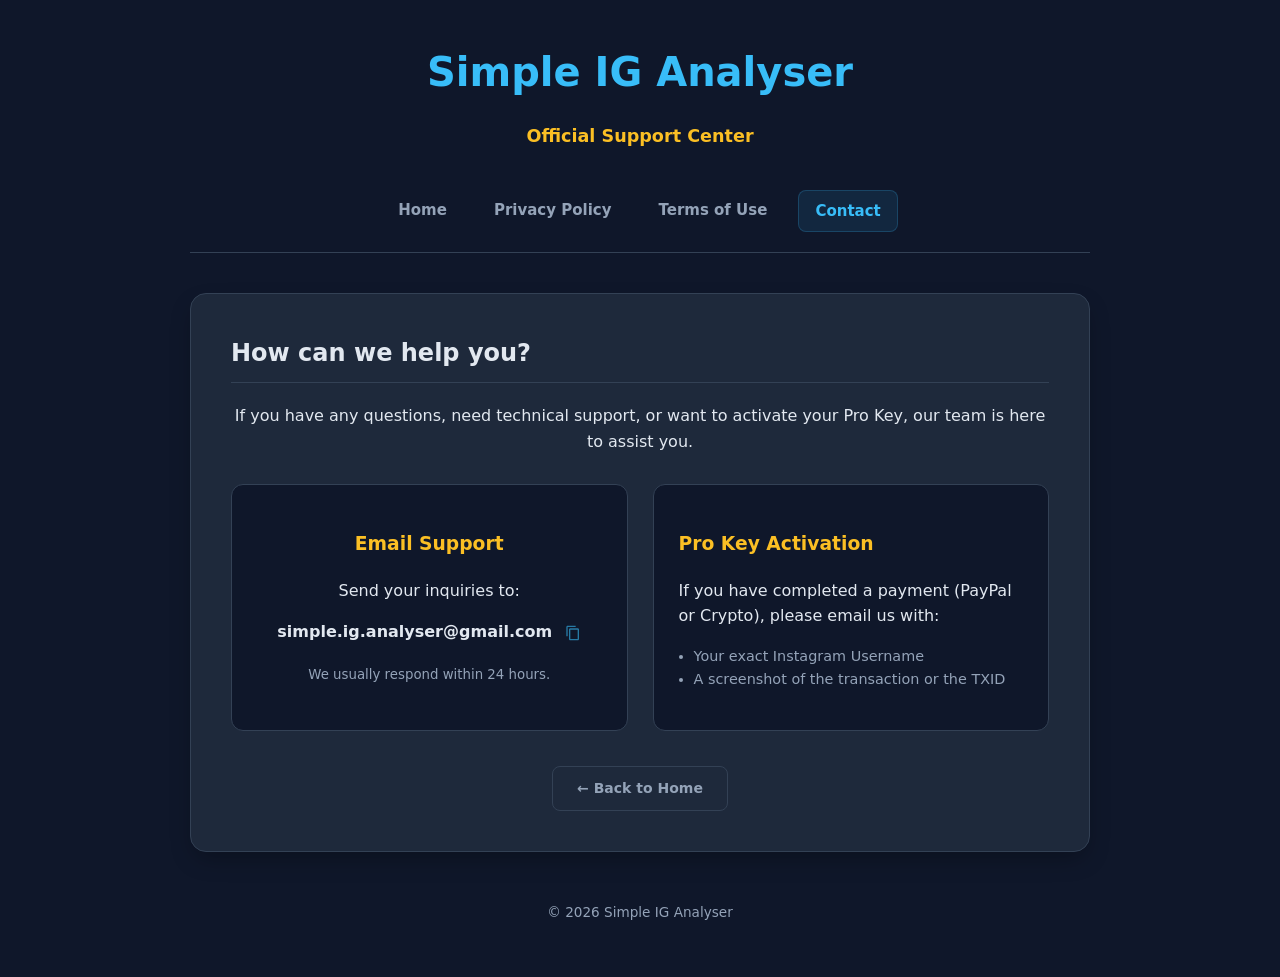
==== contact.html @ 82353854 "Add files via upload" ====
<!DOCTYPE html>
<html lang="en">
<head>
    <meta charset="UTF-8">
    <meta name="viewport" content="width=device-width, initial-scale=1.0">
    <title>Contact & Support | Simple IG Analyser</title>
    <link rel="stylesheet" href="style.css">
    <link rel="icon" type="image/png" href="icon128.png?v=2">
    <svg style="display: none;">
        <symbol id="icon-copy" viewBox="0 0 24 24"><path d="M16 1H4c-1.1 0-2 .9-2 2v14h2V3h12V1zm3 4H8c-1.1 0-2 .9-2 2v14c0 1.1.9 2 2 2h11c1.1 0 2-.9 2-2V7c0-1.1-.9-2-2-2zm0 16H8V7h11v14z"/></symbol>
        <symbol id="icon-check" viewBox="0 0 24 24"><path d="M9 16.17L4.83 12l-1.42 1.41L9 19 21 7l-1.41-1.41L9 16.17z"/></symbol>
    </svg>
</head>
<body>
    <div class="container">
       

        <header>
            
            <h1>Simple IG Analyser</h1>
            <p class="tagline">Official Support Center</p>
        </header>
         <nav class="top-nav">
            <a href="index.html" class="nav-link">Home</a>
            <a href="policy.html" class="nav-link">Privacy Policy</a>
            <a href="terms.html" class="nav-link">Terms of Use</a>
            <a href="contact.html" class="nav-link active">Contact</a>
        </nav>

        <section class="main-card">
            <h2>How can we help you?</h2>
            <p style="text-align: center; margin-bottom: 30px;">If you have any questions, need technical support, or want to activate your Pro Key, our team is here to assist you.</p>
            
            <div class="features">
                <div class="feature-item" style="text-align: center;">
                    <h3>Email Support</h3>
                    <p>Send your inquiries to:</p>
                    <p>
                        <strong id="support-email">simple.ig.analyser@gmail.com</strong>
                        <button class="copy-btn" id="copy-email-btn" data-copy="simple.ig.analyser@gmail.com" title="Copy Email">
                            <svg class="copy-icon"><use href="#icon-copy"></use></svg>
                            <svg class="copy-check-icon"><use href="#icon-check"></use></svg>
                        </button>
                    </p>
                    <p><small style="color: var(--text-muted);">We usually respond within 24 hours.</small></p>
                </div>
                
                <div class="feature-item">
                    <h3>Pro Key Activation</h3>
                    <p>If you have completed a payment (PayPal or Crypto), please email us with:</p>
                    <ul style="font-size: 0.9em; color: var(--text-muted); padding-left: 15px;">
                        <li>Your exact Instagram Username</li>
                        <li>A screenshot of the transaction or the TXID</li>
                    </ul>
                </div>
            </div>

            <div class="action-group">
                <a href="index.html" class="btn btn-secondary">← Back to Home</a>
            </div>
        </section>

        <footer>
            <p>© 2026 Simple IG Analyser</p>
        </footer>
    </div>

    <script>
        document.addEventListener('DOMContentLoaded', () => {
            const copyBtn = document.getElementById('copy-email-btn');
            if(copyBtn) {
                const emailText = copyBtn.getAttribute('data-copy');
                copyBtn.addEventListener('click', () => {
                    navigator.clipboard.writeText(emailText).then(() => {
                        copyBtn.classList.add('copied');
                        setTimeout(() => { copyBtn.classList.remove('copied'); }, 1500);
                    });
                });
            }
        });
    </script>
</body>
</html>
---- style.css ----
/* style.css - Simple IG Analyser Official Dark Theme v3.7 */
:root {
    --bg-main: #0f172a;
    --bg-card: #1e293b;
    --text-main: #e2e8f0;
    --text-muted: #94a3b8;
    --cyan: #38bdf8;
    --cyan-hover: #0ea5e9;
    --amber: #fbbf24;
    --border: #334155;
    --green-check: #10b981;
}

body {
    font-family: 'Segoe UI', system-ui, -apple-system, sans-serif;
    background-color: var(--bg-main);
    color: var(--text-main);
    line-height: 1.6;
    margin: 0;
    padding: 0;
    -webkit-font-smoothing: antialiased;
}

.container {
    max-width: 900px;
    margin: 0 auto;
    padding: 40px 20px;
}

/* Top Navigation Bar */
.top-nav {
    display: flex;
    justify-content: center;
    flex-wrap: wrap;
    gap: 15px;
    margin-bottom: 40px;
    border-bottom: 1px solid var(--border);
    padding-bottom: 20px;
}

.nav-link {
    color: var(--text-muted);
    text-decoration: none;
    font-weight: 600;
    font-size: 15px;
    padding: 8px 16px;
    border-radius: 8px;
    transition: 0.3s;
}

.nav-link:hover {
    color: var(--text-main);
    background-color: rgba(255, 255, 255, 0.05);
}

.nav-link.active {
    color: var(--cyan);
    background-color: rgba(56, 189, 248, 0.1);
    border: 1px solid rgba(56, 189, 248, 0.2);
}

header {
    text-align: center;
    margin-bottom: 40px;
}

.header-logo {
    width: 64px;
    height: 64px;
    margin-bottom: 10px;
}

h1 {
    color: var(--cyan);
    font-size: 2.5rem;
    margin-top: 0;
    margin-bottom: 5px;
    font-weight: 800;
}

.tagline {
    font-size: 1.1rem;
    color: var(--amber);
    font-weight: 600;
}

.main-card {
    background-color: var(--bg-card);
    padding: 40px;
    border-radius: 16px;
    box-shadow: 0 10px 25px -5px rgba(0, 0, 0, 0.3);
    border: 1px solid var(--border);
}

h2 {
    color: var(--text-main);
    border-bottom: 1px solid var(--border);
    padding-bottom: 10px;
    margin-top: 0;
}

h3 {
    color: var(--amber);
}

.features {
    display: grid;
    grid-template-columns: 1fr 1fr;
    gap: 25px;
    margin: 30px 0;
}

@media (max-width: 600px) {
    .features { grid-template-columns: 1fr; }
}

.feature-item {
    background: var(--bg-main);
    padding: 25px;
    border-radius: 12px;
    border: 1px solid var(--border);
    transition: 0.3s;
}

.feature-item:hover {
    border-color: var(--cyan);
}

/* Screenshot Grid */
.how-it-works {
    margin-top: 50px;
    border-top: 1px solid var(--border);
    padding-top: 30px;
}

.screenshot-grid {
    display: grid;
    grid-template-columns: repeat(2, 1fr);
    gap: 20px;
    margin-top: 25px;
}

@media (max-width: 600px) {
    .screenshot-grid { grid-template-columns: 1fr; }
}

.step-card {
    background: var(--bg-main);
    border: 1px solid var(--border);
    border-radius: 12px;
    padding: 15px;
    text-align: center;
}

.step-card p {
    font-size: 0.95rem;
    font-weight: 600;
    margin-bottom: 15px;
    color: var(--text-main);
}

.screenshot-img {
    max-width: 100%;
    border-radius: 8px;
    border: 1px solid var(--border);
}

.action-group {
    display: flex;
    gap: 15px;
    margin-top: 35px;
    justify-content: center;
}

.btn {
    padding: 10px 24px;
    border-radius: 8px;
    text-decoration: none;
    font-weight: 700;
    font-size: 14px;
    transition: 0.2s;
    cursor: pointer;
    border: none;
    display: inline-flex;
    align-items: center;
    justify-content: center;
}

.btn-secondary { 
    background-color: transparent;
    color: var(--text-muted);
    border: 1px solid var(--border);
}

.btn-secondary:hover { 
    border-color: var(--text-main);
    color: var(--text-main);
}

footer {
    margin-top: 50px;
    text-align: center;
    font-size: 0.85rem;
    color: var(--text-muted);
}

/* Copy Button Style */
.copy-btn {
    background: none; border: none; cursor: pointer; padding: 0; margin-left: 8px;
    display: inline-flex; align-items: center; vertical-align: middle;
    opacity: 0.6; transition: 0.2s;
}
.copy-btn:hover { opacity: 1; }
.copy-icon { width: 16px; height: 16px; fill: var(--cyan); display: block; }
.copy-check-icon { width: 16px; height: 16px; fill: var(--green-check); display: none; }
.copy-btn.copied .copy-icon { display: none; }
.copy-btn.copied .copy-check-icon { display: block; }
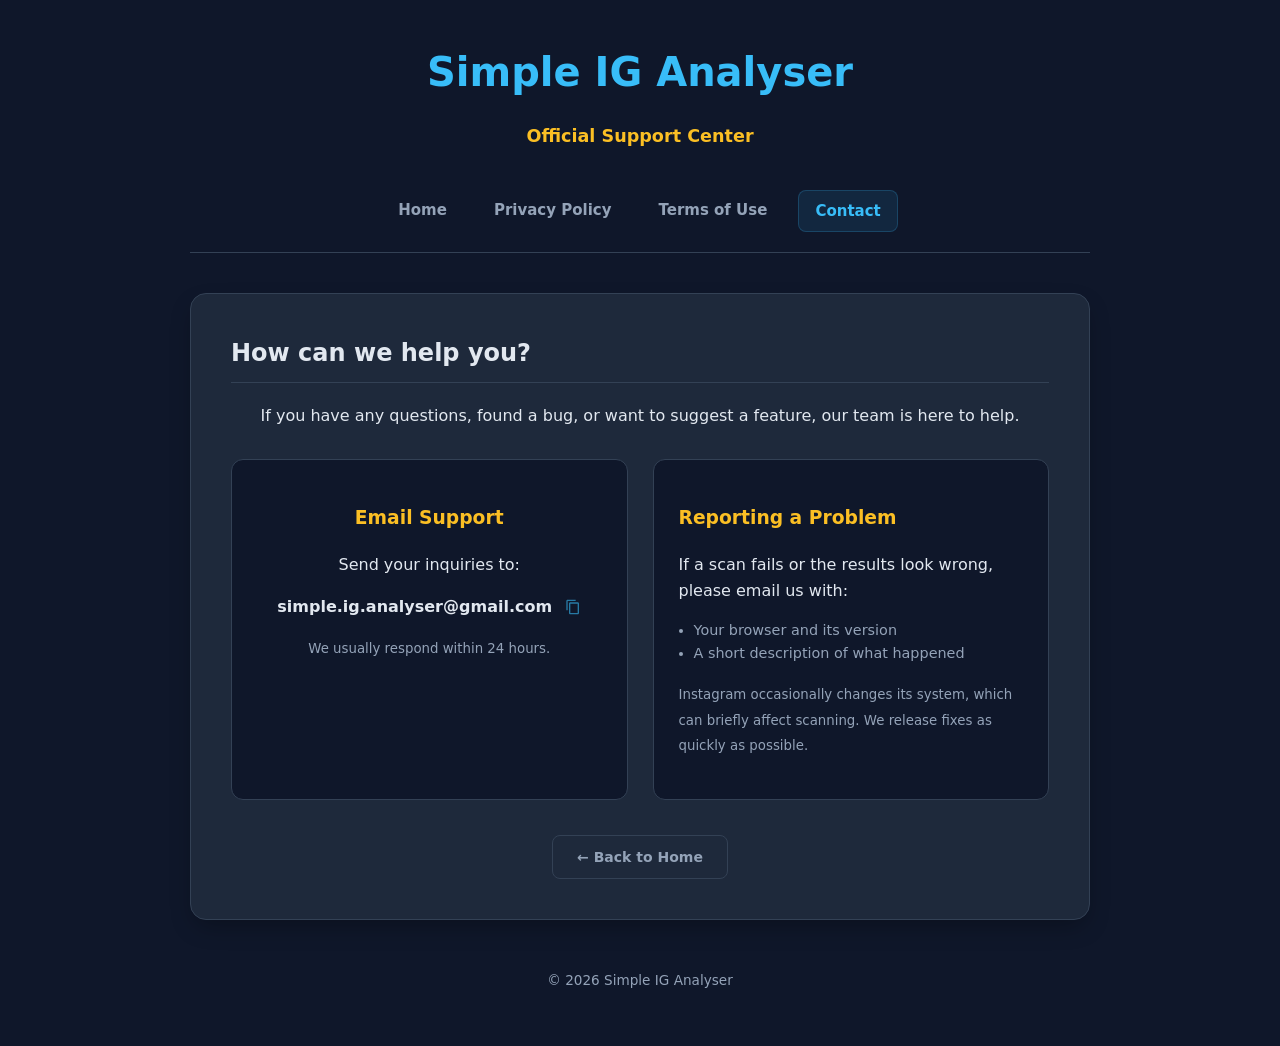
==== commit 78c15a5c: "Add files via upload" ====
--- a/contact.html
+++ b/contact.html
@@ -1,83 +1,84 @@
-<!DOCTYPE html>
-<html lang="en">
-<head>
-    <meta charset="UTF-8">
-    <meta name="viewport" content="width=device-width, initial-scale=1.0">
-    <title>Contact & Support | Simple IG Analyser</title>
-    <link rel="stylesheet" href="style.css">
-    <link rel="icon" type="image/png" href="icon128.png?v=2">
-    <svg style="display: none;">
-        <symbol id="icon-copy" viewBox="0 0 24 24"><path d="M16 1H4c-1.1 0-2 .9-2 2v14h2V3h12V1zm3 4H8c-1.1 0-2 .9-2 2v14c0 1.1.9 2 2 2h11c1.1 0 2-.9 2-2V7c0-1.1-.9-2-2-2zm0 16H8V7h11v14z"/></symbol>
-        <symbol id="icon-check" viewBox="0 0 24 24"><path d="M9 16.17L4.83 12l-1.42 1.41L9 19 21 7l-1.41-1.41L9 16.17z"/></symbol>
-    </svg>
-</head>
-<body>
-    <div class="container">
-       
-
-        <header>
-            
-            <h1>Simple IG Analyser</h1>
-            <p class="tagline">Official Support Center</p>
-        </header>
-         <nav class="top-nav">
-            <a href="index.html" class="nav-link">Home</a>
-            <a href="policy.html" class="nav-link">Privacy Policy</a>
-            <a href="terms.html" class="nav-link">Terms of Use</a>
-            <a href="contact.html" class="nav-link active">Contact</a>
-        </nav>
-
-        <section class="main-card">
-            <h2>How can we help you?</h2>
-            <p style="text-align: center; margin-bottom: 30px;">If you have any questions, need technical support, or want to activate your Pro Key, our team is here to assist you.</p>
-            
-            <div class="features">
-                <div class="feature-item" style="text-align: center;">
-                    <h3>Email Support</h3>
-                    <p>Send your inquiries to:</p>
-                    <p>
-                        <strong id="support-email">simple.ig.analyser@gmail.com</strong>
-                        <button class="copy-btn" id="copy-email-btn" data-copy="simple.ig.analyser@gmail.com" title="Copy Email">
-                            <svg class="copy-icon"><use href="#icon-copy"></use></svg>
-                            <svg class="copy-check-icon"><use href="#icon-check"></use></svg>
-                        </button>
-                    </p>
-                    <p><small style="color: var(--text-muted);">We usually respond within 24 hours.</small></p>
-                </div>
-                
-                <div class="feature-item">
-                    <h3>Pro Key Activation</h3>
-                    <p>If you have completed a payment (PayPal or Crypto), please email us with:</p>
-                    <ul style="font-size: 0.9em; color: var(--text-muted); padding-left: 15px;">
-                        <li>Your exact Instagram Username</li>
-                        <li>A screenshot of the transaction or the TXID</li>
-                    </ul>
-                </div>
-            </div>
-
-            <div class="action-group">
-                <a href="index.html" class="btn btn-secondary">← Back to Home</a>
-            </div>
-        </section>
-
-        <footer>
-            <p>© 2026 Simple IG Analyser</p>
-        </footer>
-    </div>
-
-    <script>
-        document.addEventListener('DOMContentLoaded', () => {
-            const copyBtn = document.getElementById('copy-email-btn');
-            if(copyBtn) {
-                const emailText = copyBtn.getAttribute('data-copy');
-                copyBtn.addEventListener('click', () => {
-                    navigator.clipboard.writeText(emailText).then(() => {
-                        copyBtn.classList.add('copied');
-                        setTimeout(() => { copyBtn.classList.remove('copied'); }, 1500);
-                    });
-                });
-            }
-        });
-    </script>
-</body>
-</html>+<!DOCTYPE html>
+<html lang="en">
+<head>
+    <meta charset="UTF-8">
+    <meta name="viewport" content="width=device-width, initial-scale=1.0">
+    <title>Contact & Support | Simple IG Analyser</title>
+    <link rel="stylesheet" href="style.css">
+    <link rel="icon" type="image/png" href="icon128.png?v=2">
+    <svg style="display: none;">
+        <symbol id="icon-copy" viewBox="0 0 24 24"><path d="M16 1H4c-1.1 0-2 .9-2 2v14h2V3h12V1zm3 4H8c-1.1 0-2 .9-2 2v14c0 1.1.9 2 2 2h11c1.1 0 2-.9 2-2V7c0-1.1-.9-2-2-2zm0 16H8V7h11v14z"/></symbol>
+        <symbol id="icon-check" viewBox="0 0 24 24"><path d="M9 16.17L4.83 12l-1.42 1.41L9 19 21 7l-1.41-1.41L9 16.17z"/></symbol>
+    </svg>
+</head>
+<body>
+    <div class="container">
+       
+
+        <header>
+            
+            <h1>Simple IG Analyser</h1>
+            <p class="tagline">Official Support Center</p>
+        </header>
+         <nav class="top-nav">
+            <a href="index.html" class="nav-link">Home</a>
+            <a href="policy.html" class="nav-link">Privacy Policy</a>
+            <a href="terms.html" class="nav-link">Terms of Use</a>
+            <a href="contact.html" class="nav-link active">Contact</a>
+        </nav>
+
+        <section class="main-card">
+            <h2>How can we help you?</h2>
+            <p style="text-align: center; margin-bottom: 30px;">If you have any questions, found a bug, or want to suggest a feature, our team is here to help.</p>
+            
+            <div class="features">
+                <div class="feature-item" style="text-align: center;">
+                    <h3>Email Support</h3>
+                    <p>Send your inquiries to:</p>
+                    <p>
+                        <strong id="support-email">simple.ig.analyser@gmail.com</strong>
+                        <button class="copy-btn" id="copy-email-btn" data-copy="simple.ig.analyser@gmail.com" title="Copy Email">
+                            <svg class="copy-icon"><use href="#icon-copy"></use></svg>
+                            <svg class="copy-check-icon"><use href="#icon-check"></use></svg>
+                        </button>
+                    </p>
+                    <p><small style="color: var(--text-muted);">We usually respond within 24 hours.</small></p>
+                </div>
+                
+                <div class="feature-item">
+                    <h3>Reporting a Problem</h3>
+                    <p>If a scan fails or the results look wrong, please email us with:</p>
+                    <ul style="font-size: 0.9em; color: var(--text-muted); padding-left: 15px;">
+                        <li>Your browser and its version</li>
+                        <li>A short description of what happened</li>
+                    </ul>
+                    <p><small style="color: var(--text-muted);">Instagram occasionally changes its system, which can briefly affect scanning. We release fixes as quickly as possible.</small></p>
+                </div>
+            </div>
+
+            <div class="action-group">
+                <a href="index.html" class="btn btn-secondary">← Back to Home</a>
+            </div>
+        </section>
+
+        <footer>
+            <p>© 2026 Simple IG Analyser</p>
+        </footer>
+    </div>
+
+    <script>
+        document.addEventListener('DOMContentLoaded', () => {
+            const copyBtn = document.getElementById('copy-email-btn');
+            if(copyBtn) {
+                const emailText = copyBtn.getAttribute('data-copy');
+                copyBtn.addEventListener('click', () => {
+                    navigator.clipboard.writeText(emailText).then(() => {
+                        copyBtn.classList.add('copied');
+                        setTimeout(() => { copyBtn.classList.remove('copied'); }, 1500);
+                    });
+                });
+            }
+        });
+    </script>
+</body>
+</html>
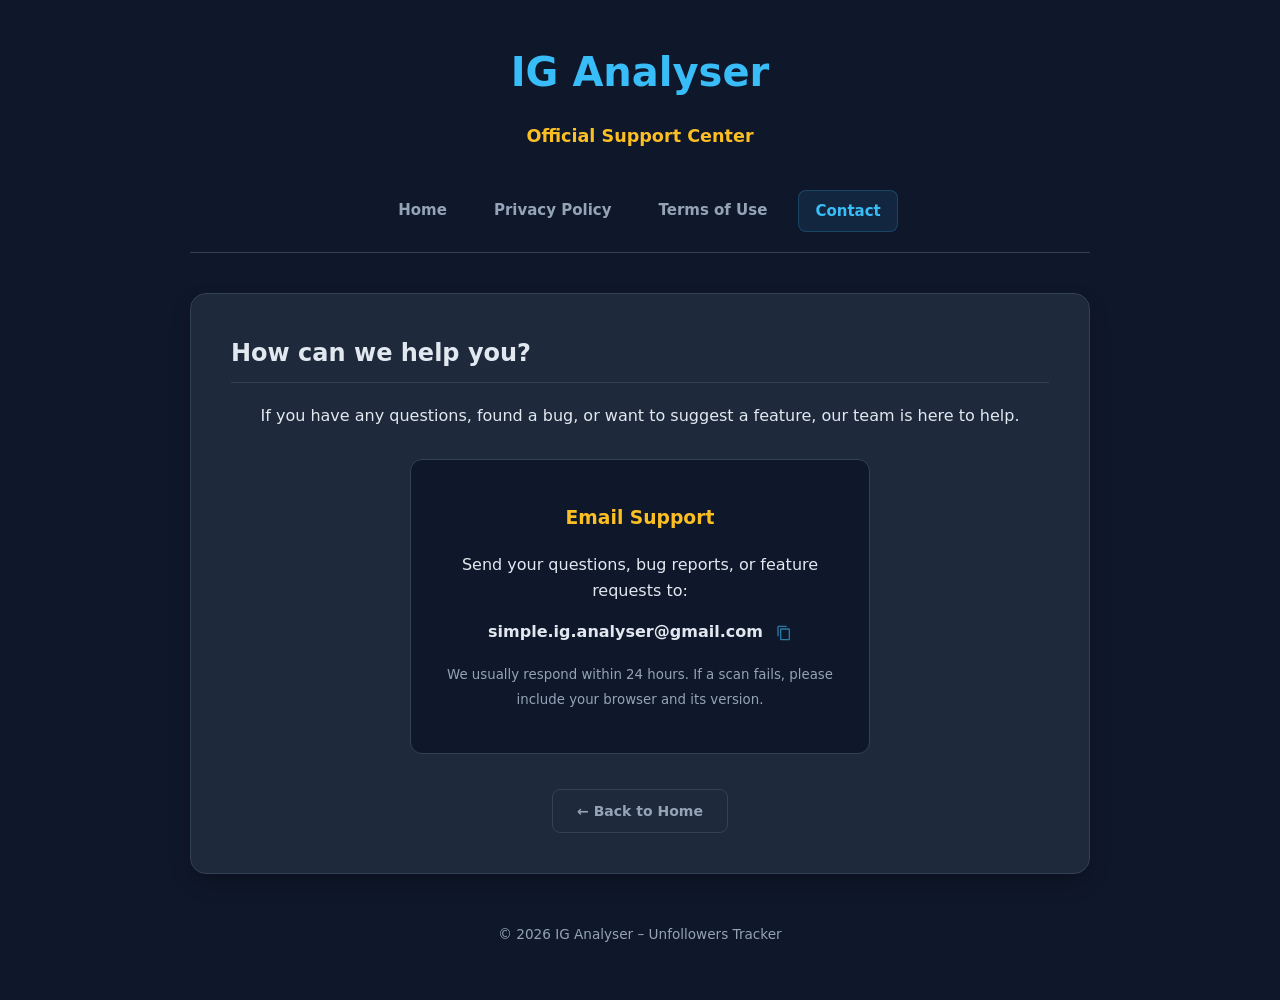
==== commit b1b268b6: "Add files via upload" ====
--- a/contact.html
+++ b/contact.html
@@ -3,7 +3,7 @@
 <head>
     <meta charset="UTF-8">
     <meta name="viewport" content="width=device-width, initial-scale=1.0">
-    <title>Contact & Support | Simple IG Analyser</title>
+    <title>Contact & Support | IG Analyser – Unfollowers Tracker</title>
     <link rel="stylesheet" href="style.css">
     <link rel="icon" type="image/png" href="icon128.png?v=2">
     <svg style="display: none;">
@@ -13,11 +13,11 @@
 </head>
 <body>
     <div class="container">
-       
+
 
         <header>
-            
-            <h1>Simple IG Analyser</h1>
+
+            <h1>IG Analyser</h1>
             <p class="tagline">Official Support Center</p>
         </header>
          <nav class="top-nav">
@@ -30,11 +30,11 @@
         <section class="main-card">
             <h2>How can we help you?</h2>
             <p style="text-align: center; margin-bottom: 30px;">If you have any questions, found a bug, or want to suggest a feature, our team is here to help.</p>
-            
-            <div class="features">
+
+            <div class="features" style="display: block; max-width: 460px; margin: 30px auto;">
                 <div class="feature-item" style="text-align: center;">
                     <h3>Email Support</h3>
-                    <p>Send your inquiries to:</p>
+                    <p>Send your questions, bug reports, or feature requests to:</p>
                     <p>
                         <strong id="support-email">simple.ig.analyser@gmail.com</strong>
                         <button class="copy-btn" id="copy-email-btn" data-copy="simple.ig.analyser@gmail.com" title="Copy Email">
@@ -42,17 +42,7 @@
                             <svg class="copy-check-icon"><use href="#icon-check"></use></svg>
                         </button>
                     </p>
-                    <p><small style="color: var(--text-muted);">We usually respond within 24 hours.</small></p>
-                </div>
-                
-                <div class="feature-item">
-                    <h3>Reporting a Problem</h3>
-                    <p>If a scan fails or the results look wrong, please email us with:</p>
-                    <ul style="font-size: 0.9em; color: var(--text-muted); padding-left: 15px;">
-                        <li>Your browser and its version</li>
-                        <li>A short description of what happened</li>
-                    </ul>
-                    <p><small style="color: var(--text-muted);">Instagram occasionally changes its system, which can briefly affect scanning. We release fixes as quickly as possible.</small></p>
+                    <p><small style="color: var(--text-muted);">We usually respond within 24 hours. If a scan fails, please include your browser and its version.</small></p>
                 </div>
             </div>
 
@@ -62,7 +52,7 @@
         </section>
 
         <footer>
-            <p>© 2026 Simple IG Analyser</p>
+            <p>© 2026 IG Analyser – Unfollowers Tracker</p>
         </footer>
     </div>
 
